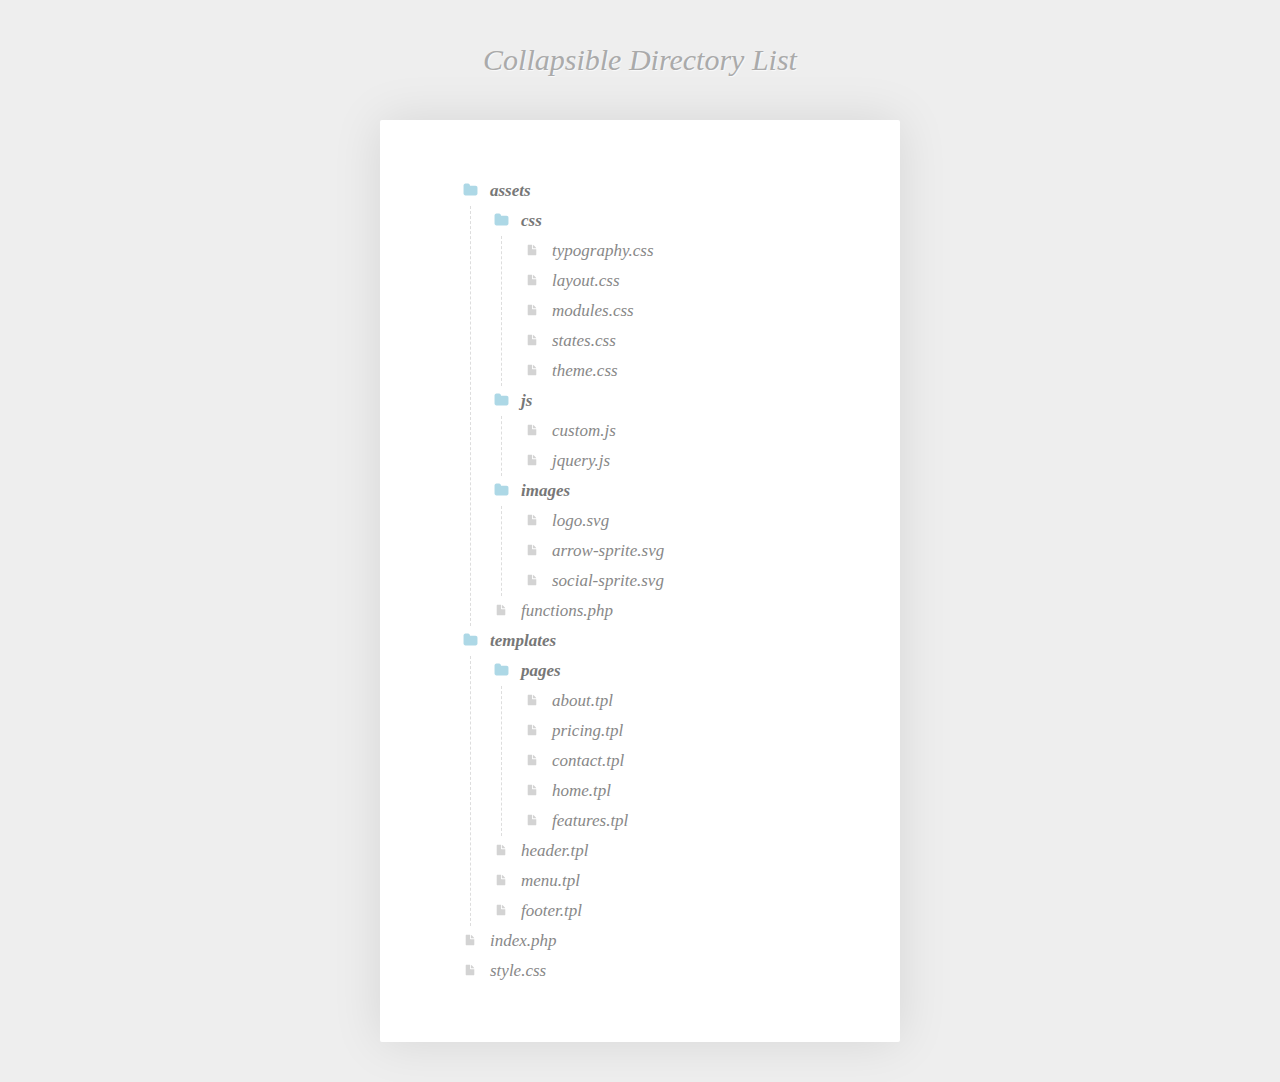
==== test.html @ 6e5b5710 "Perfect stage 1" ====
<!DOCTYPE html>
<html lang="en">
<head>
    <meta charset="UTF-8">
    <meta http-equiv="X-UA-Compatible" content="IE=edge">
    <meta name="viewport" content="width=device-width, initial-scale=1.0">
    <title>Document</title>
    
</head>
<style>
    /* Demo page styles
-------------------------------------------------------------- */

body {
  background: #eee;
  font-family: "times new roman", serif;
  line-height: 30px;
}

h2 {
  color: #aaa;
  font-size: 30px;
  line-height: 40px;
  font-style: italic;
  font-weight: 200;
  margin: 40px;
  text-align: center;
  text-shadow: 1px 1px 1px rgba(255, 255, 255, 0.7);
}

.box {
  background: #fff;
  border-radius: 2px;
  box-shadow: 0 0 50px rgba(0, 0, 0, 0.1);
  margin: 30px 5%;
  padding: 5%;
}

@media (min-width: 544px) {
  .box {
    margin: 40px auto;
    max-width: 440px;
    padding: 40px;
  }
}


/* The list style
-------------------------------------------------------------- */

.directory-list ul {
  margin-left: 10px;
  padding-left: 20px;
  border-left: 1px dashed #ddd;
}

.directory-list li {
  list-style: none;
  color: #888;
  font-size: 17px;
  font-style: italic;
  font-weight: normal;
}

.directory-list a {
  border-bottom: 1px solid transparent;
  color: #888;
  text-decoration: none;
  transition: all 0.2s ease;
}

.directory-list a:hover {
  border-color: #eee;
  color: #000;
}

.directory-list .folder,
.directory-list .folder > a {
  color: #777;
  font-weight: bold;
}


/* The icons
-------------------------------------------------------------- */

.directory-list li:before {
  margin-right: 10px;
  content: "";
  height: 20px;
  vertical-align: middle;
  width: 20px;
  background-repeat: no-repeat;
  display: inline-block;
  /* file icon by default */
  background-image: url("data:image/svg+xml;utf8,<svg xmlns='http://www.w3.org/2000/svg' viewBox='0 0 100 100'><path fill='lightgrey' d='M85.714,42.857V87.5c0,1.487-0.521,2.752-1.562,3.794c-1.042,1.041-2.308,1.562-3.795,1.562H19.643 c-1.488,0-2.753-0.521-3.794-1.562c-1.042-1.042-1.562-2.307-1.562-3.794v-75c0-1.487,0.521-2.752,1.562-3.794 c1.041-1.041,2.306-1.562,3.794-1.562H50V37.5c0,1.488,0.521,2.753,1.562,3.795s2.307,1.562,3.795,1.562H85.714z M85.546,35.714 H57.143V7.311c3.05,0.558,5.505,1.767,7.366,3.627l17.41,17.411C83.78,30.209,84.989,32.665,85.546,35.714z' /></svg>");
  background-position: center 2px;
  background-size: 60% auto;
}

.directory-list li.folder:before {
  /* folder icon if folder class is specified */
  background-image: url("data:image/svg+xml;utf8,<svg xmlns='http://www.w3.org/2000/svg' viewBox='0 0 100 100'><path fill='lightblue' d='M96.429,37.5v39.286c0,3.423-1.228,6.361-3.684,8.817c-2.455,2.455-5.395,3.683-8.816,3.683H16.071 c-3.423,0-6.362-1.228-8.817-3.683c-2.456-2.456-3.683-5.395-3.683-8.817V23.214c0-3.422,1.228-6.362,3.683-8.817 c2.455-2.456,5.394-3.683,8.817-3.683h17.857c3.422,0,6.362,1.228,8.817,3.683c2.455,2.455,3.683,5.395,3.683,8.817V25h37.5 c3.422,0,6.361,1.228,8.816,3.683C95.201,31.138,96.429,34.078,96.429,37.5z' /></svg>");
  background-position: center top;
  background-size: 75% auto;
}
</style>
<body onload="test()">
    <h2>Collapsible Directory List</h2>
    
<div class="box">
  <ul class="directory-list">
    <li>assets
      <ul>
        <li>css
          <ul>
            <li>typography.css</li>
            <li>layout.css</li>
            <li>modules.css</li>
            <li>states.css</li>
            <li>theme.css</li>
          </ul>
        </li>
        <li>js
          <ul>
            <li>custom.js</li>
            <li>jquery.js</li>
          </ul>
        </li>
        <li>images
          <ul>
            <li>logo.svg</li>
            <li>arrow-sprite.svg</li>
            <li>social-sprite.svg</li>
          </ul>
        </li>
        <li>functions.php</li>
      </ul>
    </li>
    <li>templates
      <ul>
        <li>pages
          <ul>
            <li>about.tpl</li>
            <li>pricing.tpl</li>
            <li>contact.tpl</li>
            <li>home.tpl</li>
            <li>features.tpl</li>
          </ul>
        </li>
        <li>header.tpl</li>
        <li>menu.tpl</li>
        <li>footer.tpl</li>
      </ul>
    </li>
    <li>index.php</li>
    <li>style.css</li>
  </ul>
</div>
<script  language="JavaScript" type="text/javascript" src="scripts/directory.js"></script>
<script src="https://code.jquery.com/jquery-3.5.1.min.js"></script>
<script>
    $(document).ready(function () {
    var allFolders = $(".directory-list li > ul");
    allFolders.each(function () {
      // add the folder class to the parent <li>
      var folderAndName = $(this).parent();
      folderAndName.addClass("folder");

      // backup this inner <ul>
      var backupOfThisFolder = $(this);
      // then delete it
      $(this).remove();
      // add an <a> tag to whats left ie. the folder name
      folderAndName.wrapInner("<a href='#' />");
      // then put the inner <ul> back
      folderAndName.append(backupOfThisFolder);

      // now add a slideToggle to the <a> we just added
      folderAndName.find("a").click(function (e) {
        $(this).siblings("ul").slideToggle("slow");
        e.preventDefault();
      });
    });
  });
</script>
</body>
<script  language="JavaScript" type="text/javascript" src="scripts/directory.js"></script>
</html>
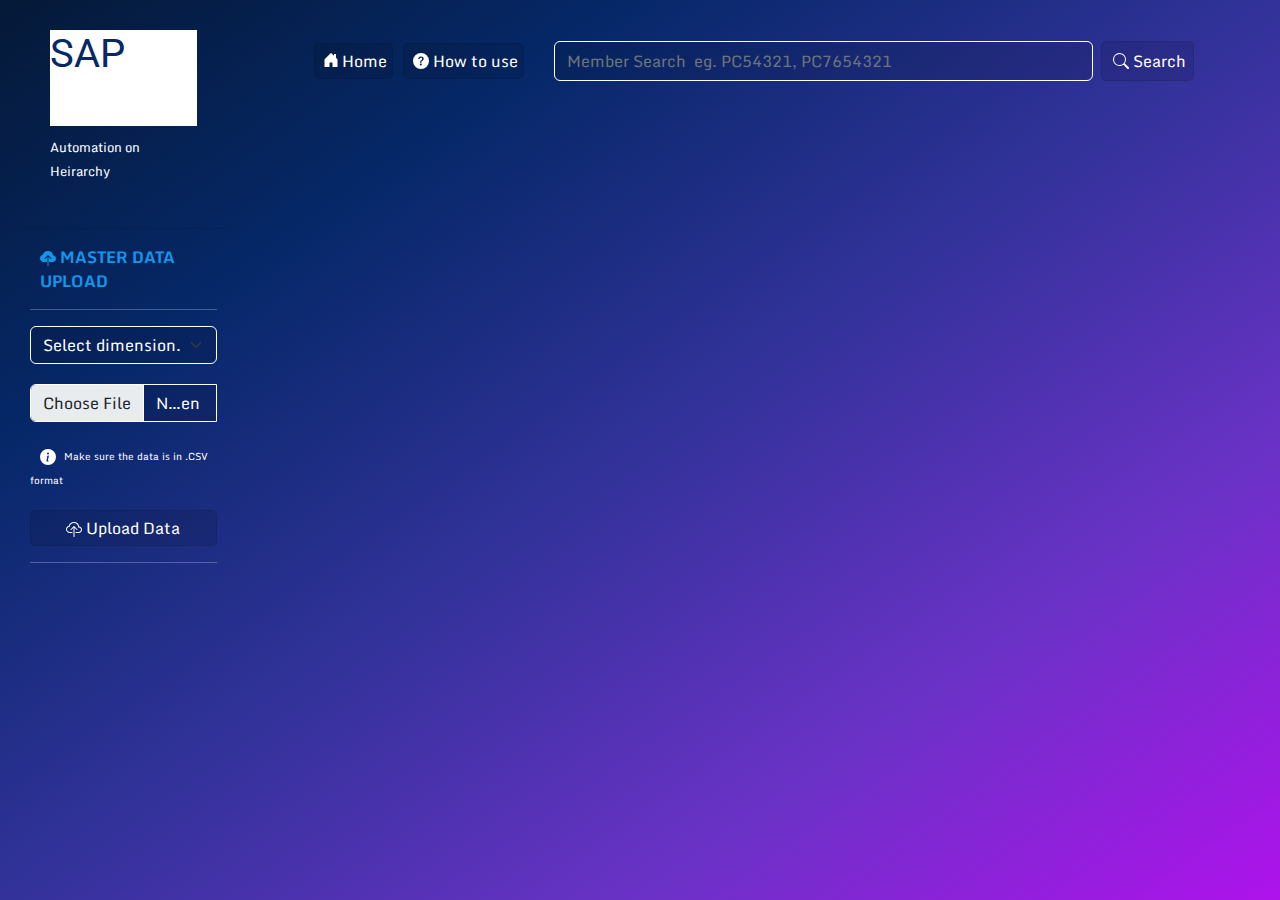
==== commit cb127ff4: "new changes in the view" ====
--- a/test.html
+++ b/test.html
@@ -1,189 +1,150 @@
 <!DOCTYPE html>
 <html lang="en">
+
 <head>
-    <meta charset="UTF-8">
-    <meta http-equiv="X-UA-Compatible" content="IE=edge">
-    <meta name="viewport" content="width=device-width, initial-scale=1.0">
-    <title>Document</title>
-    
+  <meta charset="UTF-8">
+  <meta http-equiv="X-UA-Compatible" content="IE=edge">
+  <meta name="viewport" content="width=device-width, initial-scale=1.0">
+  <title>BPC Automation </title>
+  <link rel="preconnect" href="https://fonts.googleapis.com">
+  <link rel="preconnect" href="https://fonts.gstatic.com" crossorigin>
+  <link href="https://fonts.googleapis.com/css2?family=Monda&family=Roboto:wght@100;700&family=Sriracha&display=swap"
+    rel="stylesheet">
+  <link href="bootstrap/css/bootstrap.min.css" rel="stylesheet">
+  <script src="bootstrap/js/bootstrap.bundle.min.js"></script>
+  <link rel="stylesheet" href="styles/style.css">
 </head>
-<style>
-    /* Demo page styles
--------------------------------------------------------------- */
 
-body {
-  background: #eee;
-  font-family: "times new roman", serif;
-  line-height: 30px;
-}
+<body>
+  <div class="container-fluid">
+    <div class="row">
+      <div class="col-sm-2" style=" margin: 0px; padding: 0px;  ">
+        <div style="padding: 30px 30px 30px 30px;">
+          <h1 class="display-6 title-text"> <span style="background-color:white; color: #062869"><b>SAP</b></span> BPC
+          </h1>
+          <small style="color:white; font-size: small;">Automation on Heirarchy</small>
+        </div>
+        <hr>
+        <!-- Side Bar data collection -->
 
-h2 {
-  color: #aaa;
-  font-size: 30px;
-  line-height: 40px;
-  font-style: italic;
-  font-weight: 200;
-  margin: 40px;
-  text-align: center;
-  text-shadow: 1px 1px 1px rgba(255, 255, 255, 0.7);
-}
+        <div style="margin: 10px">
+          <div style="margin:10px">
+            <p style="color:#1298eb"><svg xmlns="http://www.w3.org/2000/svg" width="16" height="16" fill="currentColor"
+                class="bi bi-cloud-upload-fill" viewBox="0 0 16 16">
+                <path fill-rule="evenodd"
+                  d="M8 0a5.53 5.53 0 0 0-3.594 1.342c-.766.66-1.321 1.52-1.464 2.383C1.266 4.095 0 5.555 0 7.318 0 9.366 1.708 11 3.781 11H7.5V5.707L5.354 7.854a.5.5 0 1 1-.708-.708l3-3a.5.5 0 0 1 .708 0l3 3a.5.5 0 0 1-.708.708L8.5 5.707V11h4.188C14.502 11 16 9.57 16 7.773c0-1.636-1.242-2.969-2.834-3.194C12.923 1.999 10.69 0 8 0zm-.5 14.5V11h1v3.5a.5.5 0 0 1-1 0z" />
+              </svg> <b>MASTER DATA UPLOAD</b> </p>
+          </div>
+          <hr style="color:white">
+          <div style="margin-bottom: 20px">
+            <select class="form-select form-bpc" aria-label="Default select example">
+              <option class="form-bpc" selected>Select dimension..</option>
+              <option class="form-bpc" value="1">One</option>
+              <option class="form-bpc" value="2">Two</option>
+              <option class="form-bpc" value="3">Three</option>
+            </select>
+          </div>
 
-.box {
-  background: #fff;
-  border-radius: 2px;
-  box-shadow: 0 0 50px rgba(0, 0, 0, 0.1);
-  margin: 30px 5%;
-  padding: 5%;
-}
+          <div style="margin-bottom: 20px">
+            <div class="input-group">
+              <input type="file" class="form-control  form-bpc" id="uploadedFile" accept=".csv"
+                aria-describedby="inputGroupFileAddon04" aria-label="Upload" accept=".csv" required />
+              <br>
+            </div>
+          </div>
 
-@media (min-width: 544px) {
-  .box {
-    margin: 40px auto;
-    max-width: 440px;
-    padding: 40px;
-  }
-}
+          <div style="margin-bottom: 20px">
+            <small style="color: #fff; font-size:x-small;">
+              <svg xmlns="http://www.w3.org/2000/svg" style="margin-left: 10px; margin-right:5px" width="16" height="16"
+                fill="currentColor" class="bi bi-info-circle-fill" viewBox="0 0 16 16">
+                <path
+                  d="M8 16A8 8 0 1 0 8 0a8 8 0 0 0 0 16zm.93-9.412-1 4.705c-.07.34.029.533.304.533.194 0 .487-.07.686-.246l-.088.416c-.287.346-.92.598-1.465.598-.703 0-1.002-.422-.808-1.319l.738-3.468c.064-.293.006-.399-.287-.47l-.451-.081.082-.381 2.29-.287zM8 5.5a1 1 0 1 1 0-2 1 1 0 0 1 0 2z" />
+              </svg>
+              Make sure the data is in .CSV format </small>
+          </div>
+
+          <div class="input-group">
+            <button class="bpc-button" type="submit" style="width:100vh" id="inputGroupFileAddon04">
+              <svg xmlns="http://www.w3.org/2000/svg" width="16" height="16" fill="currentColor"
+                class="bi bi-cloud-upload" viewBox="0 0 16 16">
+                <path fill-rule="evenodd"
+                  d="M4.406 1.342A5.53 5.53 0 0 1 8 0c2.69 0 4.923 2 5.166 4.579C14.758 4.804 16 6.137 16 7.773 16 9.569 14.502 11 12.687 11H10a.5.5 0 0 1 0-1h2.688C13.979 10 15 8.988 15 7.773c0-1.216-1.02-2.228-2.313-2.228h-.5v-.5C12.188 2.825 10.328 1 8 1a4.53 4.53 0 0 0-2.941 1.1c-.757.652-1.153 1.438-1.153 2.055v.448l-.445.049C2.064 4.805 1 5.952 1 7.318 1 8.785 2.23 10 3.781 10H6a.5.5 0 0 1 0 1H3.781C1.708 11 0 9.366 0 7.318c0-1.763 1.266-3.223 2.942-3.593.143-.863.698-1.723 1.464-2.383z" />
+                <path fill-rule="evenodd"
+                  d="M7.646 4.146a.5.5 0 0 1 .708 0l3 3a.5.5 0 0 1-.708.708L8.5 5.707V14.5a.5.5 0 0 1-1 0V5.707L5.354 7.854a.5.5 0 1 1-.708-.708l3-3z" />
+              </svg> Upload Data
+            </button>
+          </div>
+          <hr style="color:white">
+        </div>
 
 
-/* The list style
--------------------------------------------------------------- */
 
-.directory-list ul {
-  margin-left: 10px;
-  padding-left: 20px;
-  border-left: 1px dashed #ddd;
-}
-
-.directory-list li {
-  list-style: none;
-  color: #888;
-  font-size: 17px;
-  font-style: italic;
-  font-weight: normal;
-}
-
-.directory-list a {
-  border-bottom: 1px solid transparent;
-  color: #888;
-  text-decoration: none;
-  transition: all 0.2s ease;
-}
-
-.directory-list a:hover {
-  border-color: #eee;
-  color: #000;
-}
-
-.directory-list .folder,
-.directory-list .folder > a {
-  color: #777;
-  font-weight: bold;
-}
+      </div>
+      <div class="col-sm-10">
+        <div class="container">
+          <div class="row">
+            <div class="col-sm-12">
+              <nav class="navbar navbar-expand-lg navbar-light" style="margin: 30px">
+                <div class="container-fluid">
+                  <a class="navbar-brand mild-text" href="#"></a>
+                  <button class="navbar-toggler" type="button" data-bs-toggle="collapse"
+                    data-bs-target="#navbarSupportedContent" aria-controls="navbarSupportedContent"
+                    aria-expanded="false" aria-label="Toggle navigation">
+                    <span class="navbar-toggler-icon"></span>
+                  </button>
+                  <div class="collapse navbar-collapse" id="navbarSupportedContent">
+                    <ul class="navbar-nav me-auto mb-2 mb-lg-0">
+                      <li class="nav-item">
+                        <a class="header-options dark-text" aria-current="page" style="display:flex" href="#"><svg
+                            xmlns="http://www.w3.org/2000/svg" width="16" height="16" fill="currentColor"
+                            style="margin: 3px" class="bi bi-house-door-fill" viewBox="0 0 16 16">
+                            <path
+                              d="M6.5 14.5v-3.505c0-.245.25-.495.5-.495h2c.25 0 .5.25.5.5v3.5a.5.5 0 0 0 .5.5h4a.5.5 0 0 0 .5-.5v-7a.5.5 0 0 0-.146-.354L13 5.793V2.5a.5.5 0 0 0-.5-.5h-1a.5.5 0 0 0-.5.5v1.293L8.354 1.146a.5.5 0 0 0-.708 0l-6 6A.5.5 0 0 0 1.5 7.5v7a.5.5 0 0 0 .5.5h4a.5.5 0 0 0 .5-.5z" />
+                          </svg>Home</a>
+                      </li>
+                      <li class="nav-item">
+                        <a class="header-options dark-text" style="margin-right: 30px; display: flex;" href="#"><svg
+                            xmlns="http://www.w3.org/2000/svg" width="16" height="16" fill="currentColor"
+                            style="margin: 4px" class="bi bi-question-circle-fill" viewBox="0 0 16 16">
+                            <path
+                              d="M16 8A8 8 0 1 1 0 8a8 8 0 0 1 16 0zM5.496 6.033h.825c.138 0 .248-.113.266-.25.09-.656.54-1.134 1.342-1.134.686 0 1.314.343 1.314 1.168 0 .635-.374.927-.965 1.371-.673.489-1.206 1.06-1.168 1.987l.003.217a.25.25 0 0 0 .25.246h.811a.25.25 0 0 0 .25-.25v-.105c0-.718.273-.927 1.01-1.486.609-.463 1.244-.977 1.244-2.056 0-1.511-1.276-2.241-2.673-2.241-1.267 0-2.655.59-2.75 2.286a.237.237 0 0 0 .241.247zm2.325 6.443c.61 0 1.029-.394 1.029-.927 0-.552-.42-.94-1.029-.94-.584 0-1.009.388-1.009.94 0 .533.425.927 1.01.927z" />
+                          </svg> How to use</a>
+                      </li>
+                    </ul>
+                    <form class="d-flex" style="flex: 1">
+                      <input class="form-control me-2" type="search"
+                        style="background-color:#0000001b; border: #ffffff solid 1px; color:white"
+                        placeholder="Member Search  eg. PC54321, PC7654321" aria-label="Search">
+                      <button class="bpc-button" type="submit">
+                        <span style="display: flex; padding:2px"><svg xmlns="http://www.w3.org/2000/svg" width="16"
+                            height="16" fill="currentColor" class="bi bi-search" style="margin: 4px;"
+                            viewBox="0 0 16 16">
+                            <path
+                              d="M11.742 10.344a6.5 6.5 0 1 0-1.397 1.398h-.001c.03.04.062.078.098.115l3.85 3.85a1 1 0 0 0 1.415-1.414l-3.85-3.85a1.007 1.007 0 0 0-.115-.1zM12 6.5a5.5 5.5 0 1 1-11 0 5.5 5.5 0 0 1 11 0z" />
+                          </svg>Search</span></button>
+                    </form>
+                  </div>
+                </div>
+              </nav>
+            </div>
+          </div>
+        </div>
+      </div>
+    </div>
+  </div>
 
 
-/* The icons
--------------------------------------------------------------- */
 
-.directory-list li:before {
-  margin-right: 10px;
-  content: "";
-  height: 20px;
-  vertical-align: middle;
-  width: 20px;
-  background-repeat: no-repeat;
-  display: inline-block;
-  /* file icon by default */
-  background-image: url("data:image/svg+xml;utf8,<svg xmlns='http://www.w3.org/2000/svg' viewBox='0 0 100 100'><path fill='lightgrey' d='M85.714,42.857V87.5c0,1.487-0.521,2.752-1.562,3.794c-1.042,1.041-2.308,1.562-3.795,1.562H19.643 c-1.488,0-2.753-0.521-3.794-1.562c-1.042-1.042-1.562-2.307-1.562-3.794v-75c0-1.487,0.521-2.752,1.562-3.794 c1.041-1.041,2.306-1.562,3.794-1.562H50V37.5c0,1.488,0.521,2.753,1.562,3.795s2.307,1.562,3.795,1.562H85.714z M85.546,35.714 H57.143V7.311c3.05,0.558,5.505,1.767,7.366,3.627l17.41,17.411C83.78,30.209,84.989,32.665,85.546,35.714z' /></svg>");
-  background-position: center 2px;
-  background-size: 60% auto;
-}
 
-.directory-list li.folder:before {
-  /* folder icon if folder class is specified */
-  background-image: url("data:image/svg+xml;utf8,<svg xmlns='http://www.w3.org/2000/svg' viewBox='0 0 100 100'><path fill='lightblue' d='M96.429,37.5v39.286c0,3.423-1.228,6.361-3.684,8.817c-2.455,2.455-5.395,3.683-8.816,3.683H16.071 c-3.423,0-6.362-1.228-8.817-3.683c-2.456-2.456-3.683-5.395-3.683-8.817V23.214c0-3.422,1.228-6.362,3.683-8.817 c2.455-2.456,5.394-3.683,8.817-3.683h17.857c3.422,0,6.362,1.228,8.817,3.683c2.455,2.455,3.683,5.395,3.683,8.817V25h37.5 c3.422,0,6.361,1.228,8.816,3.683C95.201,31.138,96.429,34.078,96.429,37.5z' /></svg>");
-  background-position: center top;
-  background-size: 75% auto;
-}
-</style>
-<body onload="test()">
-    <h2>Collapsible Directory List</h2>
-    
-<div class="box">
-  <ul class="directory-list">
-    <li>assets
-      <ul>
-        <li>css
-          <ul>
-            <li>typography.css</li>
-            <li>layout.css</li>
-            <li>modules.css</li>
-            <li>states.css</li>
-            <li>theme.css</li>
-          </ul>
-        </li>
-        <li>js
-          <ul>
-            <li>custom.js</li>
-            <li>jquery.js</li>
-          </ul>
-        </li>
-        <li>images
-          <ul>
-            <li>logo.svg</li>
-            <li>arrow-sprite.svg</li>
-            <li>social-sprite.svg</li>
-          </ul>
-        </li>
-        <li>functions.php</li>
-      </ul>
-    </li>
-    <li>templates
-      <ul>
-        <li>pages
-          <ul>
-            <li>about.tpl</li>
-            <li>pricing.tpl</li>
-            <li>contact.tpl</li>
-            <li>home.tpl</li>
-            <li>features.tpl</li>
-          </ul>
-        </li>
-        <li>header.tpl</li>
-        <li>menu.tpl</li>
-        <li>footer.tpl</li>
-      </ul>
-    </li>
-    <li>index.php</li>
-    <li>style.css</li>
-  </ul>
-</div>
-<script  language="JavaScript" type="text/javascript" src="scripts/directory.js"></script>
-<script src="https://code.jquery.com/jquery-3.5.1.min.js"></script>
-<script>
-    $(document).ready(function () {
-    var allFolders = $(".directory-list li > ul");
-    allFolders.each(function () {
-      // add the folder class to the parent <li>
-      var folderAndName = $(this).parent();
-      folderAndName.addClass("folder");
+  <script src="https://code.jquery.com/jquery-3.2.1.slim.min.js"
+    integrity="sha384-KJ3o2DKtIkvYIK3UENzmM7KCkRr/rE9/Qpg6aAZGJwFDMVNA/GpGFF93hXpG5KkN"
+    crossorigin="anonymous"></script>
+  <script src="https://cdn.jsdelivr.net/npm/popper.js@1.12.9/dist/umd/popper.min.js"
+    integrity="sha384-ApNbgh9B+Y1QKtv3Rn7W3mgPxhU9K/ScQsAP7hUibX39j7fakFPskvXusvfa0b4Q"
+    crossorigin="anonymous"></script>
+  <script src="bootstrap/js/bootstrap.min.js"
+    integrity="sha384-JZR6Spejh4U02d8jOt6vLEHfe/JQGiRRSQQxSfFWpi1MquVdAyjUar5+76PVCmYl"
+    crossorigin="anonymous"></script>
+</body>
 
-      // backup this inner <ul>
-      var backupOfThisFolder = $(this);
-      // then delete it
-      $(this).remove();
-      // add an <a> tag to whats left ie. the folder name
-      folderAndName.wrapInner("<a href='#' />");
-      // then put the inner <ul> back
-      folderAndName.append(backupOfThisFolder);
-
-      // now add a slideToggle to the <a> we just added
-      folderAndName.find("a").click(function (e) {
-        $(this).siblings("ul").slideToggle("slow");
-        e.preventDefault();
-      });
-    });
-  });
-</script>
-</body>
-<script  language="JavaScript" type="text/javascript" src="scripts/directory.js"></script>
 </html>--- a/styles/style.css
+++ b/styles/style.css
@@ -0,0 +1,113 @@
+body {
+  background-image: linear-gradient(
+    to right bottom,
+    #051937,
+    #062869,
+    #32329a,
+    #6b32c7,
+    #ae12eb
+  );
+  color: #011834;
+  height: 100vh;
+  font-family: "Monda", sans-serif;
+  margin-left: 20px;
+  margin-right: 20px;
+}
+
+.mild-text {
+  color: #adefd1ff;
+}
+
+.dark-text {
+  color: #ffffff;
+}
+
+.form-bpc {
+  background-color: #0000001b;
+  border: #ffffff solid 1px;
+  color: white;
+}
+
+select option {
+  background-color: #0000001b;
+  color: white;
+  margin: 20px;
+  text-shadow: 0 1px 0 rgba(0, 0, 0, 0.4);
+}
+
+.title-text {
+  color: rgb(255, 255, 255);
+  font-family: "Roboto", sans-serif;
+  text-decoration: none;
+  background: no-repeat 0 100%;
+  background-image: linear-gradient(currentColor, currentColor);
+  animation: title-animate 10s infinite reverse;
+}
+
+@keyframes title-animate {
+  0% {
+    background-size: 0% 1px;
+    transition: ease-in-out 0.1s;
+  }
+  50% {
+    background-size: 80% 1px;
+    transition: ease-in-out 0.1s;
+  }
+  100% {
+    background-size: 0% 1px;
+    transition: ease-in-out 0.1s;
+  }
+}
+
+.lg {
+  font-size: large;
+}
+
+.header-options {
+  padding: 5px;
+  margin: 5px;
+  color: #ffffff;
+  background-color: #0000001b;
+  border: #0000001b solid 1px;
+  text-decoration: none;
+  border-radius: 5px;
+  transition: ease-in-out 0.1s;
+}
+
+.header-options:hover {
+  padding: 5px;
+  text-decoration: none;
+  color: #011834;
+  background-color: #ffffff;
+  border: #0000001b solid 1px;
+  margin: 5px;
+  border-radius: 5px;
+  transition: ease-in-out 0.1s;
+}
+
+.bpc-button {
+  padding: 5px;
+  color: #ffffff;
+  background-color: #0000001b;
+  border: #0000001b solid 1px;
+  text-decoration: none;
+  border-radius: 5px;
+  transition: ease-in-out 0.1s;
+}
+.bpc-button:hover {
+  padding: 5px;
+  text-decoration: none;
+  color: #011834;
+  background-color: #ffffff;
+  border: #0000001b solid 1px;
+  border-radius: 5px;
+  transition: ease-in-out 0.1s;
+}
+
+.search {
+  background-color: #e8ebee;
+  color: #1b242e;
+  padding: 5px;
+  border-radius: 20px;
+  flex: 2;
+}
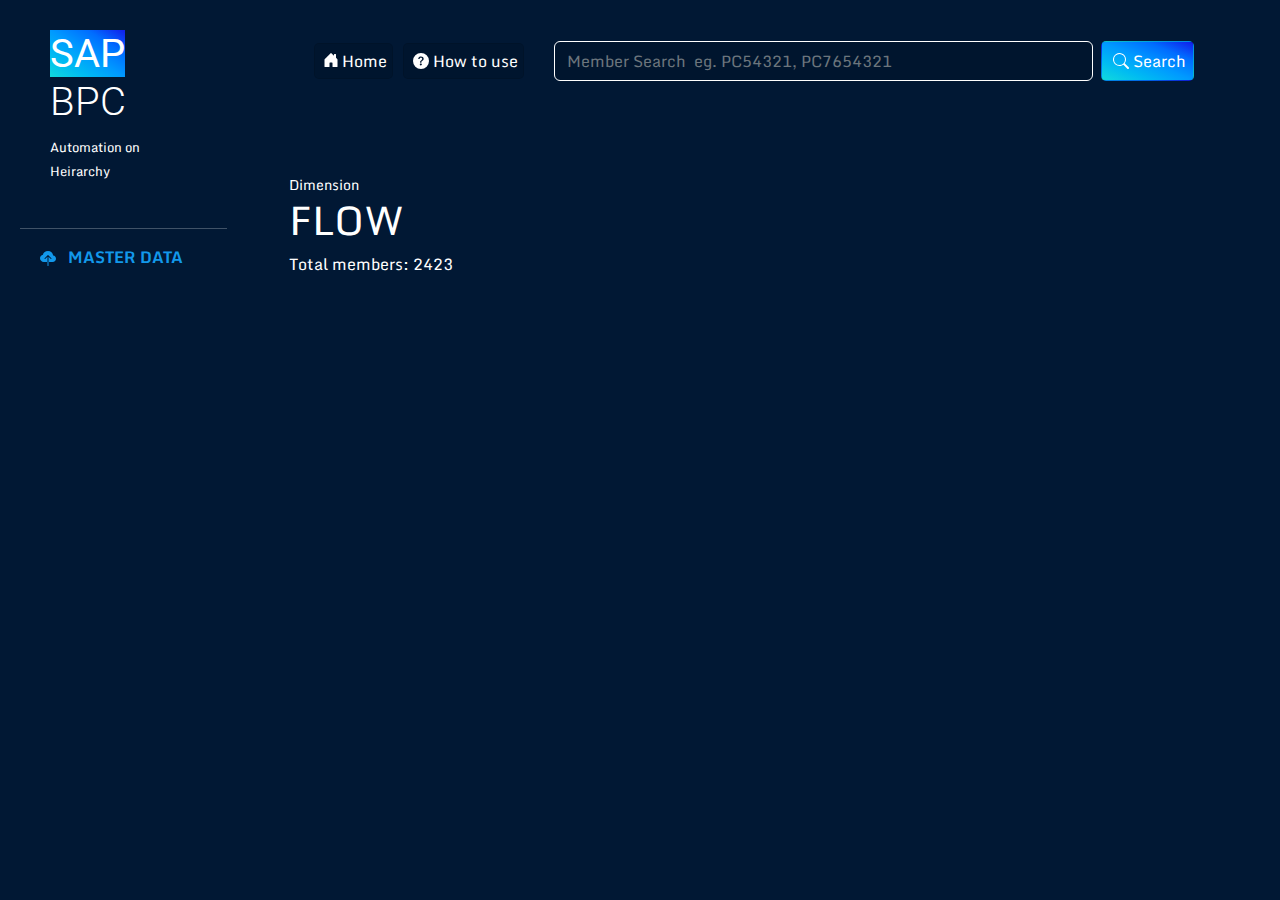
==== commit fff4a528: "Updated in the Test.html" ====
--- a/test.html
+++ b/test.html
@@ -20,7 +20,9 @@
     <div class="row">
       <div class="col-sm-2" style=" margin: 0px; padding: 0px;  ">
         <div style="padding: 30px 30px 30px 30px;">
-          <h1 class="display-6 title-text"> <span style="background-color:white; color: #062869"><b>SAP</b></span> BPC
+          <h1 class="display-6 title-text"> <span
+              style="background-image: linear-gradient(to right top, #11d9dc, #00bbf2, #0099ff, #006dff, #121ceb); color: white;"><b>
+                SAP</b></span> BPC
           </h1>
           <small style="color:white; font-size: small;">Automation on Heirarchy</small>
         </div>
@@ -28,57 +30,59 @@
         <!-- Side Bar data collection -->
 
         <div style="margin: 10px">
-          <div style="margin:10px">
+          <div style="margin:10px; height: fit-content;" data-bs-toggle="collapse" href="#collapseExample" role="button" aria-expanded="false"
+            aria-controls="collapseExample">
             <p style="color:#1298eb"><svg xmlns="http://www.w3.org/2000/svg" width="16" height="16" fill="currentColor"
                 class="bi bi-cloud-upload-fill" viewBox="0 0 16 16">
                 <path fill-rule="evenodd"
                   d="M8 0a5.53 5.53 0 0 0-3.594 1.342c-.766.66-1.321 1.52-1.464 2.383C1.266 4.095 0 5.555 0 7.318 0 9.366 1.708 11 3.781 11H7.5V5.707L5.354 7.854a.5.5 0 1 1-.708-.708l3-3a.5.5 0 0 1 .708 0l3 3a.5.5 0 0 1-.708.708L8.5 5.707V11h4.188C14.502 11 16 9.57 16 7.773c0-1.636-1.242-2.969-2.834-3.194C12.923 1.999 10.69 0 8 0zm-.5 14.5V11h1v3.5a.5.5 0 0 1-1 0z" />
-              </svg> <b>MASTER DATA UPLOAD</b> </p>
+              </svg> <b>&nbsp; MASTER DATA</b>
+            </p>
           </div>
-          <hr style="color:white">
-          <div style="margin-bottom: 20px">
-            <select class="form-select form-bpc" aria-label="Default select example">
-              <option class="form-bpc" selected>Select dimension..</option>
-              <option class="form-bpc" value="1">One</option>
-              <option class="form-bpc" value="2">Two</option>
-              <option class="form-bpc" value="3">Three</option>
-            </select>
+          <div class="collapse" id="collapseExample">
+            <hr style="color:white">
+            <div style="margin-bottom: 20px">
+              <select class="form-select form-bpc" aria-label="Default select example">
+                <option selected>Select the master data template</option>
+                <option value="ENTITY">ENTITY</option>
+                <option value="FLOW">FLOW</option>
+                <option value="ACCOUNT">ACCOUNT</option>
+              </select>
+            </div>
+
+            <div style="margin-bottom: 20px">
+              <div class="input-group">
+                <input type="file" class="form-control  form-bpc" id="uploadedFile" accept=".csv"
+                  aria-describedby="inputGroupFileAddon04" aria-label="Upload" accept=".csv" required /> 
+                <br>
+              </div>
+            </div>
+
+            <div style="margin-bottom: 20px">
+              <small style="color: #fff; font-size:x-small;">
+                <svg xmlns="http://www.w3.org/2000/svg" style="margin-left: 10px; margin-right:5px" width="16"
+                  height="16" fill="currentColor" class="bi bi-info-circle-fill" viewBox="0 0 16 16">
+                  <path
+                    d="M8 16A8 8 0 1 0 8 0a8 8 0 0 0 0 16zm.93-9.412-1 4.705c-.07.34.029.533.304.533.194 0 .487-.07.686-.246l-.088.416c-.287.346-.92.598-1.465.598-.703 0-1.002-.422-.808-1.319l.738-3.468c.064-.293.006-.399-.287-.47l-.451-.081.082-.381 2.29-.287zM8 5.5a1 1 0 1 1 0-2 1 1 0 0 1 0 2z" />
+                </svg>
+                Make sure the data is in .CSV format </small>
+            </div>
+
+            <div class="input-group">
+              <button class="bpc-button" type="submit" style="width:100vh" id="inputGroupFileAddon04">
+                <svg xmlns="http://www.w3.org/2000/svg" width="16" height="16" fill="currentColor"
+                  class="bi bi-cloud-upload" viewBox="0 0 16 16">
+                  <path fill-rule="evenodd"
+                    d="M4.406 1.342A5.53 5.53 0 0 1 8 0c2.69 0 4.923 2 5.166 4.579C14.758 4.804 16 6.137 16 7.773 16 9.569 14.502 11 12.687 11H10a.5.5 0 0 1 0-1h2.688C13.979 10 15 8.988 15 7.773c0-1.216-1.02-2.228-2.313-2.228h-.5v-.5C12.188 2.825 10.328 1 8 1a4.53 4.53 0 0 0-2.941 1.1c-.757.652-1.153 1.438-1.153 2.055v.448l-.445.049C2.064 4.805 1 5.952 1 7.318 1 8.785 2.23 10 3.781 10H6a.5.5 0 0 1 0 1H3.781C1.708 11 0 9.366 0 7.318c0-1.763 1.266-3.223 2.942-3.593.143-.863.698-1.723 1.464-2.383z" />
+                  <path fill-rule="evenodd"
+                    d="M7.646 4.146a.5.5 0 0 1 .708 0l3 3a.5.5 0 0 1-.708.708L8.5 5.707V14.5a.5.5 0 0 1-1 0V5.707L5.354 7.854a.5.5 0 1 1-.708-.708l3-3z" />
+                </svg> Upload Data
+              </button>
+            </div>
+            <hr style="color:white">
           </div>
 
-          <div style="margin-bottom: 20px">
-            <div class="input-group">
-              <input type="file" class="form-control  form-bpc" id="uploadedFile" accept=".csv"
-                aria-describedby="inputGroupFileAddon04" aria-label="Upload" accept=".csv" required />
-              <br>
-            </div>
-          </div>
-
-          <div style="margin-bottom: 20px">
-            <small style="color: #fff; font-size:x-small;">
-              <svg xmlns="http://www.w3.org/2000/svg" style="margin-left: 10px; margin-right:5px" width="16" height="16"
-                fill="currentColor" class="bi bi-info-circle-fill" viewBox="0 0 16 16">
-                <path
-                  d="M8 16A8 8 0 1 0 8 0a8 8 0 0 0 0 16zm.93-9.412-1 4.705c-.07.34.029.533.304.533.194 0 .487-.07.686-.246l-.088.416c-.287.346-.92.598-1.465.598-.703 0-1.002-.422-.808-1.319l.738-3.468c.064-.293.006-.399-.287-.47l-.451-.081.082-.381 2.29-.287zM8 5.5a1 1 0 1 1 0-2 1 1 0 0 1 0 2z" />
-              </svg>
-              Make sure the data is in .CSV format </small>
-          </div>
-
-          <div class="input-group">
-            <button class="bpc-button" type="submit" style="width:100vh" id="inputGroupFileAddon04">
-              <svg xmlns="http://www.w3.org/2000/svg" width="16" height="16" fill="currentColor"
-                class="bi bi-cloud-upload" viewBox="0 0 16 16">
-                <path fill-rule="evenodd"
-                  d="M4.406 1.342A5.53 5.53 0 0 1 8 0c2.69 0 4.923 2 5.166 4.579C14.758 4.804 16 6.137 16 7.773 16 9.569 14.502 11 12.687 11H10a.5.5 0 0 1 0-1h2.688C13.979 10 15 8.988 15 7.773c0-1.216-1.02-2.228-2.313-2.228h-.5v-.5C12.188 2.825 10.328 1 8 1a4.53 4.53 0 0 0-2.941 1.1c-.757.652-1.153 1.438-1.153 2.055v.448l-.445.049C2.064 4.805 1 5.952 1 7.318 1 8.785 2.23 10 3.781 10H6a.5.5 0 0 1 0 1H3.781C1.708 11 0 9.366 0 7.318c0-1.763 1.266-3.223 2.942-3.593.143-.863.698-1.723 1.464-2.383z" />
-                <path fill-rule="evenodd"
-                  d="M7.646 4.146a.5.5 0 0 1 .708 0l3 3a.5.5 0 0 1-.708.708L8.5 5.707V14.5a.5.5 0 0 1-1 0V5.707L5.354 7.854a.5.5 0 1 1-.708-.708l3-3z" />
-              </svg> Upload Data
-            </button>
-          </div>
-          <hr style="color:white">
         </div>
-
-
-
       </div>
       <div class="col-sm-10">
         <div class="container">
@@ -127,7 +131,16 @@
                 </div>
               </nav>
             </div>
+            <div class="col-sm-12" style="padding: 50px; overflow-y: scroll; height: 600px;">
+              <small>Dimension</small>
+              <h4 class="display-6">
+                FLOW
+              </h4>
+              Total members: 2423
+            </div>
+
           </div>
+
         </div>
       </div>
     </div>
--- a/styles/style.css
+++ b/styles/style.css
@@ -1,13 +1,6 @@
 body {
-  background-image: linear-gradient(
-    to right bottom,
-    #051937,
-    #062869,
-    #32329a,
-    #6b32c7,
-    #ae12eb
-  );
-  color: #011834;
+  background-color: #011834;
+  color: #ffffff;
   height: 100vh;
   font-family: "Monda", sans-serif;
   margin-left: 20px;
@@ -23,13 +16,13 @@
 }
 
 .form-bpc {
-  background-color: #0000001b;
+  background-color: #011633;
   border: #ffffff solid 1px;
   color: white;
 }
 
 select option {
-  background-color: #0000001b;
+  background-color: #5151510a;
   color: white;
   margin: 20px;
   text-shadow: 0 1px 0 rgba(0, 0, 0, 0.4);
@@ -37,10 +30,19 @@
 
 .title-text {
   color: rgb(255, 255, 255);
+  background-image: linear-gradient(
+    to right top,
+    #416cae,
+    #0096d5,
+    #00bcc6,
+    #00da84,
+    #a8eb12
+  );
   font-family: "Roboto", sans-serif;
   text-decoration: none;
   background: no-repeat 0 100%;
-  background-image: linear-gradient(currentColor, currentColor);
+  border-radius: 20px;
+  /*background-image: linear-gradient(currentColor, currentColor);*/
   animation: title-animate 10s infinite reverse;
 }
 
@@ -58,6 +60,29 @@
     transition: ease-in-out 0.1s;
   }
 }
+
+
+/* width */
+::-webkit-scrollbar {
+    width: 10px;
+  }
+  
+  /* Track */
+  ::-webkit-scrollbar-track {
+    box-shadow: inset 0 0 5px grey; 
+    border-radius: 10px;
+  }
+   
+  /* Handle */
+  ::-webkit-scrollbar-thumb {
+    background-image: linear-gradient(to right top, #11d9dc, #00bbf2, #0099ff, #006dff, #121ceb);
+    border-radius: 10px;
+  }
+  
+  /* Handle on hover */
+  ::-webkit-scrollbar-thumb:hover {
+    background-image: linear-gradient(to right top, #11d9dc, #00bbf2, #0099ff, #006dff, #121ceb);
+  }
 
 .lg {
   font-size: large;
@@ -77,8 +102,8 @@
 .header-options:hover {
   padding: 5px;
   text-decoration: none;
-  color: #011834;
-  background-color: #ffffff;
+  color: #ffffff;
+  background-image: linear-gradient(to right top, #11d9dc, #00bbf2, #0099ff, #006dff, #121ceb);
   border: #0000001b solid 1px;
   margin: 5px;
   border-radius: 5px;
@@ -88,7 +113,7 @@
 .bpc-button {
   padding: 5px;
   color: #ffffff;
-  background-color: #0000001b;
+  background-image: linear-gradient(to right top, #11d9dc, #00bbf2, #0099ff, #006dff, #121ceb);
   border: #0000001b solid 1px;
   text-decoration: none;
   border-radius: 5px;
@@ -97,7 +122,7 @@
 .bpc-button:hover {
   padding: 5px;
   text-decoration: none;
-  color: #011834;
+  color: #ffffff;
   background-color: #ffffff;
   border: #0000001b solid 1px;
   border-radius: 5px;
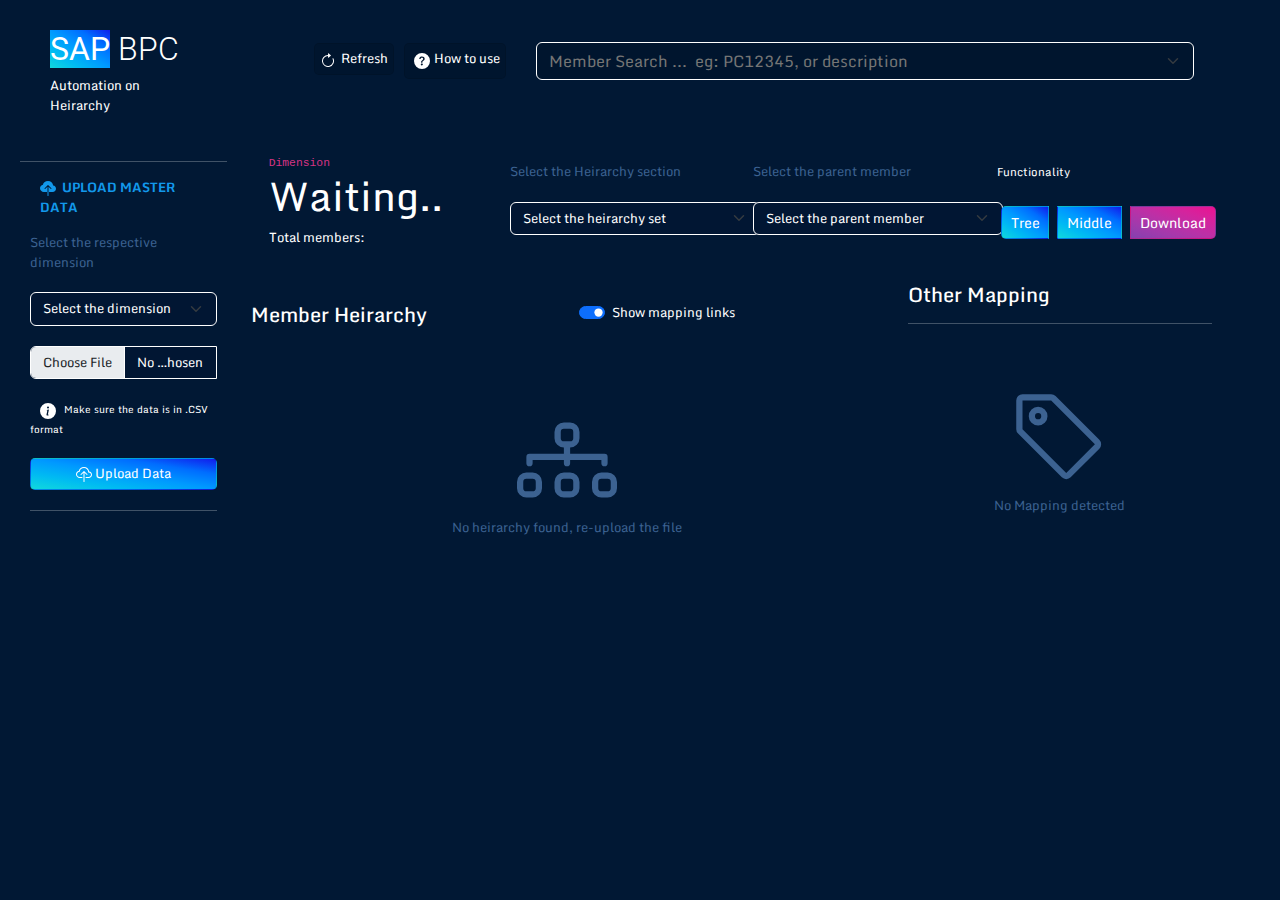
==== commit 958bb8f0: "Updated for pre-prod" ====
--- a/test.html
+++ b/test.html
@@ -13,37 +13,48 @@
   <link href="bootstrap/css/bootstrap.min.css" rel="stylesheet">
   <script src="bootstrap/js/bootstrap.bundle.min.js"></script>
   <link rel="stylesheet" href="styles/style.css">
+  <link rel="stylesheet" href="styles/main.css">
+  <script src="https://code.jquery.com/jquery-3.6.0.min.js"
+    integrity="sha256-/xUj+3OJU5yExlq6GSYGSHk7tPXikynS7ogEvDej/m4=" crossorigin="anonymous"></script>
+  <!-- Manual load -->
+
 </head>
 
 <body>
   <div class="container-fluid">
-    <div class="row">
-      <div class="col-sm-2" style=" margin: 0px; padding: 0px;  ">
+    <div class="row" >
+      <div class="col-sm-2" style=" margin: 0px; padding: 0px; position: sticky; top: -10px;">
         <div style="padding: 30px 30px 30px 30px;">
-          <h1 class="display-6 title-text"> <span
+          <h5 class="display-6 title-text" style="font-size:xx-large;"> <span
               style="background-image: linear-gradient(to right top, #11d9dc, #00bbf2, #0099ff, #006dff, #121ceb); color: white;"><b>
                 SAP</b></span> BPC
-          </h1>
+          </h5>
           <small style="color:white; font-size: small;">Automation on Heirarchy</small>
         </div>
         <hr>
         <!-- Side Bar data collection -->
 
         <div style="margin: 10px">
-          <div style="margin:10px; height: fit-content;" data-bs-toggle="collapse" href="#collapseExample" role="button" aria-expanded="false"
-            aria-controls="collapseExample">
+          <div style=" margin: 10px;" data-bs-toggle="collapse" href="#collapseExample" role="button"
+            aria-expanded="false" aria-controls="collapseExample">
             <p style="color:#1298eb"><svg xmlns="http://www.w3.org/2000/svg" width="16" height="16" fill="currentColor"
                 class="bi bi-cloud-upload-fill" viewBox="0 0 16 16">
                 <path fill-rule="evenodd"
                   d="M8 0a5.53 5.53 0 0 0-3.594 1.342c-.766.66-1.321 1.52-1.464 2.383C1.266 4.095 0 5.555 0 7.318 0 9.366 1.708 11 3.781 11H7.5V5.707L5.354 7.854a.5.5 0 1 1-.708-.708l3-3a.5.5 0 0 1 .708 0l3 3a.5.5 0 0 1-.708.708L8.5 5.707V11h4.188C14.502 11 16 9.57 16 7.773c0-1.636-1.242-2.969-2.834-3.194C12.923 1.999 10.69 0 8 0zm-.5 14.5V11h1v3.5a.5.5 0 0 1-1 0z" />
-              </svg> <b>&nbsp; MASTER DATA</b>
+              </svg> <b>&nbsp;UPLOAD MASTER DATA</b>
             </p>
           </div>
-          <div class="collapse" id="collapseExample">
-            <hr style="color:white">
+          <div class="collapse show" id="collapseExample">
             <div style="margin-bottom: 20px">
-              <select class="form-select form-bpc" aria-label="Default select example">
-                <option selected>Select the master data template</option>
+              <small style="color: #3c6291; font-size:small; margin-bottom: 20px;">
+                Select the respective dimension
+              </small>
+            </div>
+
+            <div style="margin-bottom: 20px">
+              <select class="form-select form-bpc" onchange="toggleDesign()" aria-label="Default select example"
+                id="masterData" style=" font-size: 13px;">
+                <option selected>Select the dimension</option>
                 <option value="ENTITY">ENTITY</option>
                 <option value="FLOW">FLOW</option>
                 <option value="ACCOUNT">ACCOUNT</option>
@@ -51,11 +62,13 @@
             </div>
 
             <div style="margin-bottom: 20px">
-              <div class="input-group">
-                <input type="file" class="form-control  form-bpc" id="uploadedFile" accept=".csv"
-                  aria-describedby="inputGroupFileAddon04" aria-label="Upload" accept=".csv" required /> 
-                <br>
-              </div>
+              <form id="getDataForm">
+                <div class="input-group">
+                  <input type="file" class="form-control  form-bpc" id="uploadedFile" accept=".csv"
+                    style=" font-size: 13px;" aria-describedby="inputGroupFileAddon04" aria-label="Upload" accept=".csv"
+                    required />
+                  <br>
+                </div>
             </div>
 
             <div style="margin-bottom: 20px">
@@ -68,7 +81,7 @@
                 Make sure the data is in .CSV format </small>
             </div>
 
-            <div class="input-group">
+            <div class="input-group" style="margin-bottom: 20px">
               <button class="bpc-button" type="submit" style="width:100vh" id="inputGroupFileAddon04">
                 <svg xmlns="http://www.w3.org/2000/svg" width="16" height="16" fill="currentColor"
                   class="bi bi-cloud-upload" viewBox="0 0 16 16">
@@ -79,12 +92,18 @@
                 </svg> Upload Data
               </button>
             </div>
+
+            </form>
+
             <hr style="color:white">
           </div>
 
         </div>
+
+
+
       </div>
-      <div class="col-sm-10">
+      <div class="col-sm-10" style="position: relative;">
         <div class="container">
           <div class="row">
             <div class="col-sm-12">
@@ -100,11 +119,13 @@
                     <ul class="navbar-nav me-auto mb-2 mb-lg-0">
                       <li class="nav-item">
                         <a class="header-options dark-text" aria-current="page" style="display:flex" href="#"><svg
-                            xmlns="http://www.w3.org/2000/svg" width="16" height="16" fill="currentColor"
-                            style="margin: 3px" class="bi bi-house-door-fill" viewBox="0 0 16 16">
+                            style="margin-top: 4px; margin-right:5px" xmlns="http://www.w3.org/2000/svg" width="16"
+                            height="16" fill="currentColor" class="bi bi-arrow-clockwise" viewBox="0 0 16 16">
+                            <path fill-rule="evenodd"
+                              d="M8 3a5 5 0 1 0 4.546 2.914.5.5 0 0 1 .908-.417A6 6 0 1 1 8 2v1z" />
                             <path
-                              d="M6.5 14.5v-3.505c0-.245.25-.495.5-.495h2c.25 0 .5.25.5.5v3.5a.5.5 0 0 0 .5.5h4a.5.5 0 0 0 .5-.5v-7a.5.5 0 0 0-.146-.354L13 5.793V2.5a.5.5 0 0 0-.5-.5h-1a.5.5 0 0 0-.5.5v1.293L8.354 1.146a.5.5 0 0 0-.708 0l-6 6A.5.5 0 0 0 1.5 7.5v7a.5.5 0 0 0 .5.5h4a.5.5 0 0 0 .5-.5z" />
-                          </svg>Home</a>
+                              d="M8 4.466V.534a.25.25 0 0 1 .41-.192l2.36 1.966c.12.1.12.284 0 .384L8.41 4.658A.25.25 0 0 1 8 4.466z" />
+                          </svg> Refresh </a>
                       </li>
                       <li class="nav-item">
                         <a class="header-options dark-text" style="margin-right: 30px; display: flex;" href="#"><svg
@@ -115,36 +136,192 @@
                           </svg> How to use</a>
                       </li>
                     </ul>
-                    <form class="d-flex" style="flex: 1">
-                      <input class="form-control me-2" type="search"
+                    <div class="d-flex" style="flex: 1">
+                      <input list="search-list-show"
                         style="background-color:#0000001b; border: #ffffff solid 1px; color:white"
-                        placeholder="Member Search  eg. PC54321, PC7654321" aria-label="Search">
-                      <button class="bpc-button" type="submit">
-                        <span style="display: flex; padding:2px"><svg xmlns="http://www.w3.org/2000/svg" width="16"
-                            height="16" fill="currentColor" class="bi bi-search" style="margin: 4px;"
-                            viewBox="0 0 16 16">
+                        class="form-select form-bpc" placeholder="Member Search ...  eg: PC12345, or description"
+                        name="browser" id="searchArea" onchange="updateSearchItemInParent()">
+                      <datalist id="search-list-show">
+                        <option class="form-bpc" value="PC12345 - ABCD">
+
+                      </datalist>
+
+                    </div>
+                  </div>
+                </div>
+              </nav>
+            </div>
+            <div class="col-sm-12" style="padding: 30px; ">
+              <div class="row">
+                <div class="col-sm-3">
+                  <code>Dimension</code>
+                  <h4 class="display-6 line-1" id="showdim">
+                    Waiting..
+                  </h4>
+                  Total members: <span id="valuer2"></span>
+                </div>
+                <div class="col-sm-3" style="padding: 10px;">
+                  <small style="color: #3c6291;font-size:small;">Select the Heirarchy section</small>
+                  <div style="margin-top: 20px; width: 250px; font-size: 13px;">
+                    <select class="form-select form-bpc" aria-label="Default select example" id="parentselect"
+                      onchange="fetchParentMemberFromSelection()" style=" font-size: 13px;">
+                      <option selected>Select the heirarchy set</option>
+                    </select>
+                  </div>
+                </div>
+                <div class="col-sm-3" style="padding: 10px;">
+                  <small style="color: #3c6291;font-size:small;">Select the parent member</small>
+                  <div style="margin-top: 20px; width: 250px; font-size: 13px;">
+                    <select class="form-select form-bpc" aria-label="Default select example" id="parentmemberselect"
+                      style=" font-size: 13px;">
+                      <option selected>Select the parent member</option>
+                    </select>
+                  </div>
+                </div>
+
+                <div class="col-sm-3" style="padding: 10px;">
+                  <div style="padding-bottom: 20px">
+                    <small>Functionality</small>
+                  </div>
+                  <div class="row">
+                    <div class="btn-group btn-sm " role="group" aria-label="Basic example">
+                      <button type="button" class="btn btn-primary btn-sm  bpc-button" id="liveToastBtn"
+                        style="margin: 4px;" onclick="generateTree()">Tree</button>
+                      <button type="button" class="btn btn-primary btn-sm bpc-button"
+                        style="margin: 4px;">Middle</button>
+                      <button type="button" class="btn btn-primary btn-sm bpc-success-button"
+                        style="margin: 4px;">Download</button>
+                    </div>
+                  </div>
+
+                </div>
+              </div>
+            </div>
+
+
+            <div class="position-fixed bottom-0 end-0 p-3" style="z-index: 11">
+              <div id="liveToast" class="toast hide" role="alert" aria-live="assertive" aria-atomic="true">
+                <div class="toast-header">
+                  <img src="..." class="rounded me-2" alt="...">
+                  <strong class="me-auto">Bootstrap</strong>
+                  <small>11 mins ago</small>
+                  <button type="button" class="btn-close" data-bs-dismiss="toast" aria-label="Close"></button>
+                </div>
+                <div class="toast-body">
+                  Hello, world! This is a toast message.
+                </div>
+              </div>
+            </div>
+
+            <div class="row" style="/* overflow-y: scroll; height: 600px; padding-left: 30px; */">
+              <div class="col-sm-8">
+                <div class="row" style="margin-top: 20px">
+                  <div>
+                    <div>
+                      <div>
+                        <div class="row">
+                          <div class="col-sm-6">
+                            <h5><span id="showdim2"></span>Member Heirarchy</h5>
+                          </div>
+                          <div class="col-sm-6">
+                            <div class="form-check form-switch" id="showMappingDiv" style="display: block;">
+                              <input class="form-check-input" type="checkbox" id="showMappingLinks"
+                                onchange="toggleMappingView()" checked>
+                              <label class="form-check-label" for="showMappingLinks">Show mapping links</label>
+                            </div>
+                          </div>
+                        </div>
+
+                        <br>
+                        <h6 class="card-subtitle mb-2" style="color:#d63384" id="showMember"></h6>
+                        <div id="outputarea" style="scroll-behavior: smooth;" class="directory-list">
+
+                          <!-- Temp file -->
+                          <div>
+                            <div style="padding: 40px; color: #3c6291;">
+                              <center>
+                                <h1 class="display-1">
+                                  <svg xmlns="http://www.w3.org/2000/svg" width="100" height="100" fill="currentColor"
+                                    class="bi bi-diagram-3" viewBox="0 0 16 16">
+                                    <path fill-rule="evenodd"
+                                      d="M6 3.5A1.5 1.5 0 0 1 7.5 2h1A1.5 1.5 0 0 1 10 3.5v1A1.5 1.5 0 0 1 8.5 6v1H14a.5.5 0 0 1 .5.5v1a.5.5 0 0 1-1 0V8h-5v.5a.5.5 0 0 1-1 0V8h-5v.5a.5.5 0 0 1-1 0v-1A.5.5 0 0 1 2 7h5.5V6A1.5 1.5 0 0 1 6 4.5v-1zM8.5 5a.5.5 0 0 0 .5-.5v-1a.5.5 0 0 0-.5-.5h-1a.5.5 0 0 0-.5.5v1a.5.5 0 0 0 .5.5h1zM0 11.5A1.5 1.5 0 0 1 1.5 10h1A1.5 1.5 0 0 1 4 11.5v1A1.5 1.5 0 0 1 2.5 14h-1A1.5 1.5 0 0 1 0 12.5v-1zm1.5-.5a.5.5 0 0 0-.5.5v1a.5.5 0 0 0 .5.5h1a.5.5 0 0 0 .5-.5v-1a.5.5 0 0 0-.5-.5h-1zm4.5.5A1.5 1.5 0 0 1 7.5 10h1a1.5 1.5 0 0 1 1.5 1.5v1A1.5 1.5 0 0 1 8.5 14h-1A1.5 1.5 0 0 1 6 12.5v-1zm1.5-.5a.5.5 0 0 0-.5.5v1a.5.5 0 0 0 .5.5h1a.5.5 0 0 0 .5-.5v-1a.5.5 0 0 0-.5-.5h-1zm4.5.5a1.5 1.5 0 0 1 1.5-1.5h1a1.5 1.5 0 0 1 1.5 1.5v1a1.5 1.5 0 0 1-1.5 1.5h-1a1.5 1.5 0 0 1-1.5-1.5v-1zm1.5-.5a.5.5 0 0 0-.5.5v1a.5.5 0 0 0 .5.5h1a.5.5 0 0 0 .5-.5v-1a.5.5 0 0 0-.5-.5h-1z" />
+                                  </svg>
+                                </h1>
+                                <p>No heirarchy found, re-upload the file</p>
+                              </center>
+                            </div>
+                          </div>
+
+                        </div>
+                      </div>
+                    </div>
+                  </div>
+                </div>
+              </div>
+              <div class="col-sm-4">
+                <div id="entity-related-stacks" style="display: none;">
+                  <h5 style="margin-bottom: 15px;">Stacks</h5>
+                  <hr>
+                  <p style="color:#d63384"><svg xmlns="http://www.w3.org/2000/svg"  width="20" height="20" fill="currentColor" class="bi bi-cash-stack" viewBox="0 0 16 16">
+                    <path d="M1 3a1 1 0 0 1 1-1h12a1 1 0 0 1 1 1H1zm7 8a2 2 0 1 0 0-4 2 2 0 0 0 0 4z"/>
+                    <path d="M0 5a1 1 0 0 1 1-1h14a1 1 0 0 1 1 1v8a1 1 0 0 1-1 1H1a1 1 0 0 1-1-1V5zm3 0a2 2 0 0 1-2 2v4a2 2 0 0 1 2 2h10a2 2 0 0 1 2-2V7a2 2 0 0 1-2-2H3z"/>
+                  </svg>&nbsp; Currency stack</p>
+                  <div id="currency-stack" style="margin: 10px;"></div>
+                  <br>
+                  <p style="color:#d63384"><svg xmlns="http://www.w3.org/2000/svg" width="20" height="20" fill="currentColor" class="bi bi-building" viewBox="0 0 16 16">
+                    <path fill-rule="evenodd" d="M14.763.075A.5.5 0 0 1 15 .5v15a.5.5 0 0 1-.5.5h-3a.5.5 0 0 1-.5-.5V14h-1v1.5a.5.5 0 0 1-.5.5h-9a.5.5 0 0 1-.5-.5V10a.5.5 0 0 1 .342-.474L6 7.64V4.5a.5.5 0 0 1 .276-.447l8-4a.5.5 0 0 1 .487.022zM6 8.694 1 10.36V15h5V8.694zM7 15h2v-1.5a.5.5 0 0 1 .5-.5h2a.5.5 0 0 1 .5.5V15h2V1.309l-7 3.5V15z"/>
+                    <path d="M2 11h1v1H2v-1zm2 0h1v1H4v-1zm-2 2h1v1H2v-1zm2 0h1v1H4v-1zm4-4h1v1H8V9zm2 0h1v1h-1V9zm-2 2h1v1H8v-1zm2 0h1v1h-1v-1zm2-2h1v1h-1V9zm0 2h1v1h-1v-1zM8 7h1v1H8V7zm2 0h1v1h-1V7zm2 0h1v1h-1V7zM8 5h1v1H8V5zm2 0h1v1h-1V5zm2 0h1v1h-1V5zm0-2h1v1h-1V3z"/>
+                  </svg>&nbsp; Company stack</p>
+                  <div id="company-stack" style="margin: 10px;">
+                    <div style="padding: 40px; color: #3c6291; display: block;">
+                      <center>
+                        <h1 class="display-6">
+                          <svg xmlns="http://www.w3.org/2000/svg" width="30" height="30" fill="currentColor"
+                            class="bi bi-tag" viewBox="0 0 16 16">
+                            <path d="M6 4.5a1.5 1.5 0 1 1-3 0 1.5 1.5 0 0 1 3 0zm-1 0a.5.5 0 1 0-1 0 .5.5 0 0 0 1 0z" />
                             <path
-                              d="M11.742 10.344a6.5 6.5 0 1 0-1.397 1.398h-.001c.03.04.062.078.098.115l3.85 3.85a1 1 0 0 0 1.415-1.414l-3.85-3.85a1.007 1.007 0 0 0-.115-.1zM12 6.5a5.5 5.5 0 1 1-11 0 5.5 5.5 0 0 1 11 0z" />
-                          </svg>Search</span></button>
-                    </form>
-                  </div>
-                </div>
-              </nav>
-            </div>
-            <div class="col-sm-12" style="padding: 50px; overflow-y: scroll; height: 600px;">
-              <small>Dimension</small>
-              <h4 class="display-6">
-                FLOW
-              </h4>
-              Total members: 2423
-            </div>
-
+                              d="M2 1h4.586a1 1 0 0 1 .707.293l7 7a1 1 0 0 1 0 1.414l-4.586 4.586a1 1 0 0 1-1.414 0l-7-7A1 1 0 0 1 1 6.586V2a1 1 0 0 1 1-1zm0 5.586 7 7L13.586 9l-7-7H2v4.586z" />
+                          </svg>
+                        </h1>
+                        <p>No Mapping detected</p>
+                      </center>
+                    </div>
+                  </div>
+
+
+                </div>
+                
+                <h5 style="margin-bottom: 15px;">Other Mapping</h5>
+                <hr>
+                <h6 id="mapping_name" style="color: rgb(0, 163, 233);">
+                </h6>
+                <div class="col-sm-12" style="/* overflow-y: scroll; height: 310px; margin: 20px; */">
+                  <div style="padding: 40px; color: #3c6291; display: block;" id="sad-face">
+                    <center>
+                      <h1 class="display-1">
+                        <svg xmlns="http://www.w3.org/2000/svg" width="100" height="100" fill="currentColor"
+                          class="bi bi-tag" viewBox="0 0 16 16">
+                          <path d="M6 4.5a1.5 1.5 0 1 1-3 0 1.5 1.5 0 0 1 3 0zm-1 0a.5.5 0 1 0-1 0 .5.5 0 0 0 1 0z" />
+                          <path
+                            d="M2 1h4.586a1 1 0 0 1 .707.293l7 7a1 1 0 0 1 0 1.414l-4.586 4.586a1 1 0 0 1-1.414 0l-7-7A1 1 0 0 1 1 6.586V2a1 1 0 0 1 1-1zm0 5.586 7 7L13.586 9l-7-7H2v4.586z" />
+                        </svg>
+                      </h1>
+                      <p>No Mapping detected</p>
+                    </center>
+                  </div>
+                  <div id="jv_mapping">
+                  </div>
+                </div>
+              </div>
+            </div>
           </div>
-
         </div>
       </div>
     </div>
   </div>
+
+
+
 
 
 
@@ -155,9 +332,11 @@
   <script src="https://cdn.jsdelivr.net/npm/popper.js@1.12.9/dist/umd/popper.min.js"
     integrity="sha384-ApNbgh9B+Y1QKtv3Rn7W3mgPxhU9K/ScQsAP7hUibX39j7fakFPskvXusvfa0b4Q"
     crossorigin="anonymous"></script>
-  <script src="bootstrap/js/bootstrap.min.js"
-    integrity="sha384-JZR6Spejh4U02d8jOt6vLEHfe/JQGiRRSQQxSfFWpi1MquVdAyjUar5+76PVCmYl"
-    crossorigin="anonymous"></script>
+  <script src="bootstrap/js/bootstrap.min.js"></script>
+  <script src="https://code.jquery.com/jquery-3.5.1.min.js"></script>
+  <script src="scripts/leader-line.min.js"></script>
+  <script src="scripts/automation-script.js"></script>
+
 </body>
 
 </html>--- a/styles/style.css
+++ b/styles/style.css
@@ -1,3 +1,7 @@
+html {
+  scroll-behavior: smooth;
+}
+
 body {
   background-color: #011834;
   color: #ffffff;
@@ -5,6 +9,7 @@
   font-family: "Monda", sans-serif;
   margin-left: 20px;
   margin-right: 20px;
+  font-size: 13px;
 }
 
 .mild-text {
@@ -61,28 +66,41 @@
   }
 }
 
-
 /* width */
 ::-webkit-scrollbar {
-    width: 10px;
-  }
-  
-  /* Track */
-  ::-webkit-scrollbar-track {
-    box-shadow: inset 0 0 5px grey; 
-    border-radius: 10px;
-  }
-   
-  /* Handle */
-  ::-webkit-scrollbar-thumb {
-    background-image: linear-gradient(to right top, #11d9dc, #00bbf2, #0099ff, #006dff, #121ceb);
-    border-radius: 10px;
-  }
-  
-  /* Handle on hover */
-  ::-webkit-scrollbar-thumb:hover {
-    background-image: linear-gradient(to right top, #11d9dc, #00bbf2, #0099ff, #006dff, #121ceb);
-  }
+  width: 10px;
+}
+
+/* Track */
+::-webkit-scrollbar-track {
+  box-shadow: inset 0 0 5px rgba(128, 128, 128, 0);
+  border-radius: 10px;
+}
+
+/* Handle */
+::-webkit-scrollbar-thumb {
+  background-image: linear-gradient(
+    to right top,
+    #11d9dc,
+    #00bbf2,
+    #0099ff,
+    #006dff,
+    #121ceb
+  );
+  border-radius: 10px;
+}
+
+/* Handle on hover */
+::-webkit-scrollbar-thumb:hover {
+  background-image: linear-gradient(
+    to right top,
+    #11d9dc,
+    #00bbf2,
+    #0099ff,
+    #006dff,
+    #121ceb
+  );
+}
 
 .lg {
   font-size: large;
@@ -103,7 +121,14 @@
   padding: 5px;
   text-decoration: none;
   color: #ffffff;
-  background-image: linear-gradient(to right top, #11d9dc, #00bbf2, #0099ff, #006dff, #121ceb);
+  background-image: linear-gradient(
+    to right top,
+    #11d9dc,
+    #00bbf2,
+    #0099ff,
+    #006dff,
+    #121ceb
+  );
   border: #0000001b solid 1px;
   margin: 5px;
   border-radius: 5px;
@@ -113,7 +138,14 @@
 .bpc-button {
   padding: 5px;
   color: #ffffff;
-  background-image: linear-gradient(to right top, #11d9dc, #00bbf2, #0099ff, #006dff, #121ceb);
+  background-image: linear-gradient(
+    to right top,
+    #11d9dc,
+    #00bbf2,
+    #0099ff,
+    #006dff,
+    #121ceb
+  );
   border: #0000001b solid 1px;
   text-decoration: none;
   border-radius: 5px;
@@ -129,6 +161,31 @@
   transition: ease-in-out 0.1s;
 }
 
+.bpc-success-button {
+  padding: 5px;
+  color: #ffffff;
+  background-image: linear-gradient(
+    to right top,
+    #8441ae,
+    #a13aac,
+    #bc30a6,
+    #d5239d,
+    #eb1291
+  );
+  border: #0000001b solid 1px;
+  text-decoration: none;
+  border-radius: 5px;
+  transition: ease-in-out 0.1s;
+}
+.bpc-success-button:hover {
+  padding: 5px;
+  text-decoration: none;
+  color: #ffffff;
+  background-color: #ffffff;
+  border: #0000001b solid 1px;
+  border-radius: 5px;
+  transition: ease-in-out 0.1s;
+}
 .search {
   background-color: #e8ebee;
   color: #1b242e;
@@ -136,3 +193,39 @@
   border-radius: 20px;
   flex: 2;
 }
+
+.spacingg {
+  margin-left: 5px;
+  margin-right: 5px;
+}
+
+.sidebaroptions {
+  background-color: #0000001b;
+}
+
+.line-1 {
+  width: 5em;
+  overflow: hidden;
+}
+
+/* Animation */
+.anim-typewriter {
+  animation: typewriter 1s steps(44) 1s 1 normal both,
+    blinkTextCursor 500ms steps(44) infinite normal;
+}
+@keyframes typewriter {
+  from {
+    width: 0;
+  }
+  to {
+    width: 5em;
+  }
+}
+@keyframes blinkTextCursor {
+  from {
+    border-right-color: rgba(255, 255, 255, 0.75);
+  }
+  to {
+    border-right-color: transparent;
+  }
+}
--- a/styles/main.css
+++ b/styles/main.css
@@ -0,0 +1,123 @@
+.button-margin {
+    margin: 10px;
+}
+
+
+ul, #myUL {
+    list-style-type: none;
+  }
+  
+  #myUL {
+    margin: 0;
+    padding: 0;
+  }
+  
+  .caret {
+    cursor: pointer;
+    -webkit-user-select: none; /* Safari 3.1+ */
+    -moz-user-select: none; /* Firefox 2+ */
+    -ms-user-select: none; /* IE 10+ */
+    user-select: none;
+  }
+  
+  .caret::before {
+    content: "\25B6";
+    color: black;
+    display: inline-block;
+    margin-right: 6px;
+  }
+  
+  .caret-down::before {
+    -ms-transform: rotate(90deg); /* IE 9 */
+    -webkit-transform: rotate(90deg); /* Safari */
+    transform: rotate(90deg);  
+  }
+  
+  .nested {
+    display: none;
+  }
+  
+  .active {
+    display: block;
+  }
+
+
+
+
+  
+.box {
+    background: #fff;
+    border-radius: 2px;
+    box-shadow: 0 0 50px rgba(0, 0, 0, 0.1);
+    margin: 30px 5%;
+    padding: 5%;
+  }
+  
+  @media (min-width: 544px) {
+    .box {
+      margin: 40px auto;
+      max-width: 440px;
+      padding: 40px;
+    }
+  }
+  
+  
+  /* The list style
+  -------------------------------------------------------------- */
+  
+  .directory-list ul {
+      padding: 5px;
+    margin-left: 10px;
+    padding-left: 20px;
+    border-left: 1px dashed #ddd;
+  }
+  
+  .directory-list li {
+    list-style: none;
+    color: #ffffff;
+    font-size: 13px;
+    font-weight: normal;
+  }
+  
+  .directory-list a {
+    border-bottom: 1px solid transparent;
+    color: rgb(255, 255, 255);
+    text-decoration: none;
+    transition: all 0.2s ease;
+  }
+  
+  .directory-list a:hover {
+    border-color: #eee;
+    color: #000;
+  }
+  
+  .directory-list .folder,
+  .directory-list .folder > a {
+    color: rgb(0, 163, 233);
+    font-weight: bold;
+  }
+  
+  
+  /* The icons
+  -------------------------------------------------------------- */
+  
+  .directory-list li:before {
+    margin-right: 10px;
+    content: "";
+    height: 20px;
+    vertical-align: middle;
+    width: 20px;
+    background-repeat: no-repeat;
+    display: inline-block;
+    /* file icon by default */
+    background-image: url("data:image/svg+xml;utf8,<svg xmlns='http://www.w3.org/2000/svg' viewBox='0 0 100 100'><path fill='lightgrey' d='M85.714,42.857V87.5c0,1.487-0.521,2.752-1.562,3.794c-1.042,1.041-2.308,1.562-3.795,1.562H19.643 c-1.488,0-2.753-0.521-3.794-1.562c-1.042-1.042-1.562-2.307-1.562-3.794v-75c0-1.487,0.521-2.752,1.562-3.794 c1.041-1.041,2.306-1.562,3.794-1.562H50V37.5c0,1.488,0.521,2.753,1.562,3.795s2.307,1.562,3.795,1.562H85.714z M85.546,35.714 H57.143V7.311c3.05,0.558,5.505,1.767,7.366,3.627l17.41,17.411C83.78,30.209,84.989,32.665,85.546,35.714z' /></svg>");
+    background-position: center 2px;
+    background-size: 60% auto;
+  }
+  
+  .directory-list li.folder:before {
+    /* folder icon if folder class is specified */
+    background-image: url("data:image/svg+xml;utf8,<svg xmlns='http://www.w3.org/2000/svg' viewBox='0 0 100 100'><path fill='lightblue' d='M96.429,37.5v39.286c0,3.423-1.228,6.361-3.684,8.817c-2.455,2.455-5.395,3.683-8.816,3.683H16.071 c-3.423,0-6.362-1.228-8.817-3.683c-2.456-2.456-3.683-5.395-3.683-8.817V23.214c0-3.422,1.228-6.362,3.683-8.817 c2.455-2.456,5.394-3.683,8.817-3.683h17.857c3.422,0,6.362,1.228,8.817,3.683c2.455,2.455,3.683,5.395,3.683,8.817V25h37.5 c3.422,0,6.361,1.228,8.816,3.683C95.201,31.138,96.429,34.078,96.429,37.5z' /></svg>");
+    background-position: center top;
+    background-size: 75% auto;
+  }